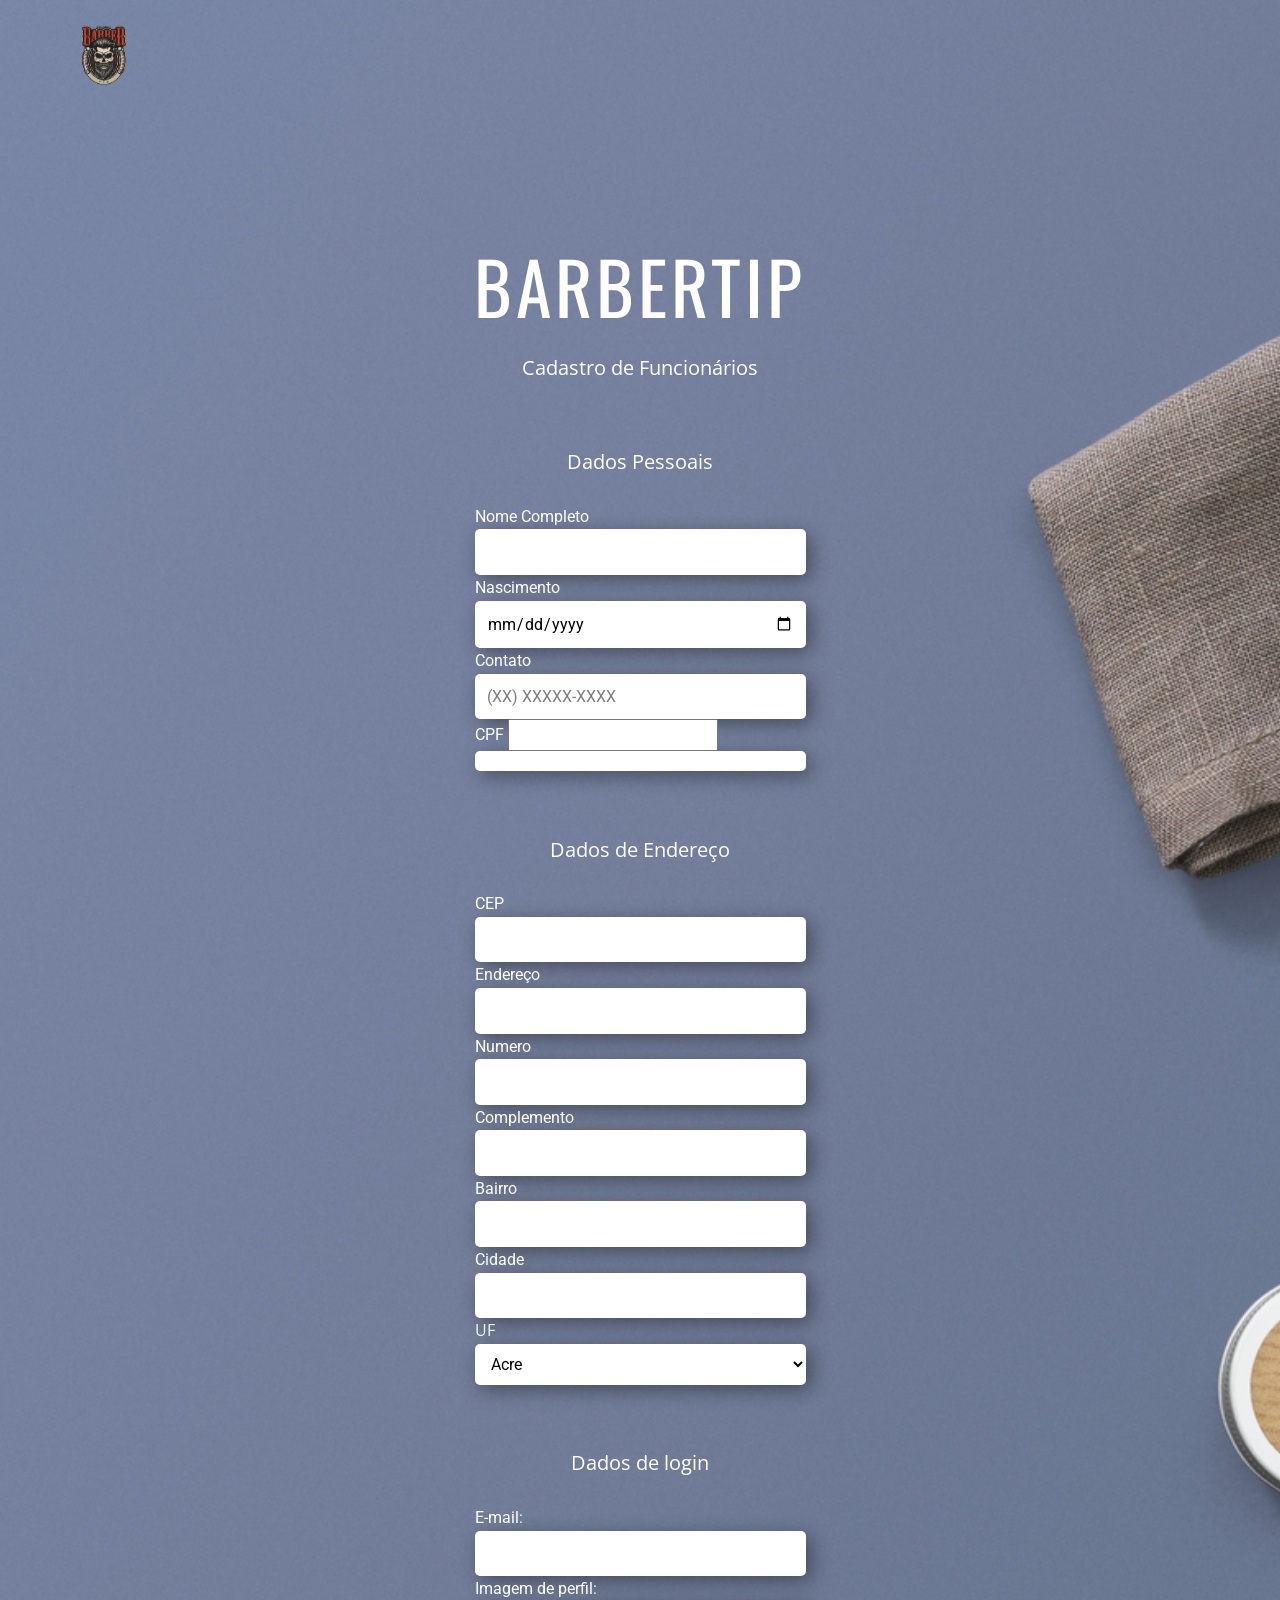
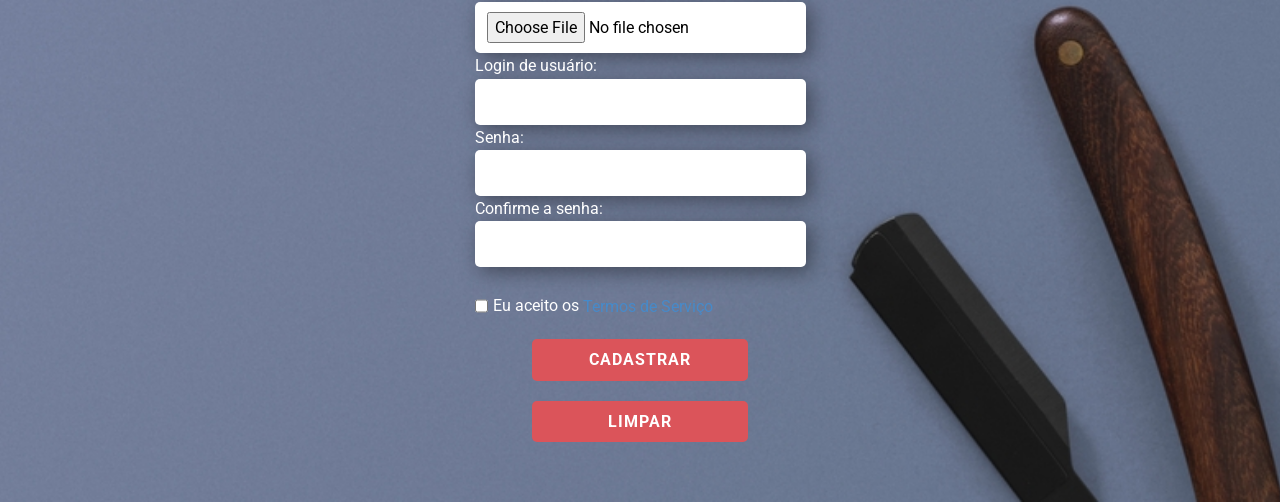
==== CADASTROFUNCIONARIO.html @ b8446682 "novo repositorio" ====
<!DOCTYPE html>
<html style="font-size: 16px;" lang="pt">

<head>
  <meta name="viewport" content="width=device-width, initial-scale=1.0">
  <meta charset="utf-8">
  <meta name="keywords"
    content="Brand design, We help and solve your business problem, ​​We focus on ensuring a competitive edge, ​Flexible Distance Learning, 8 650, 2 500, 1 500, 9 000, Our Services, Need More Information?, Our Latest Work">
  <meta name="description" content="">
  <title>CADASTROFUNCIONARIO</title>
  <link rel="stylesheet" href="main.css" media="screen">
  <link rel="stylesheet" href="CADASTROFUNCIONARIO.css" media="screen">
  <script class="u-script" type="text/javascript" src="jquery.js" defer=""></script>
  <script class="u-script" type="text/javascript" src="main.js" defer=""></script>
  <meta name="generator" content="Nicepage 4.18.5, nicepage.com">
  <link id="u-theme-google-font" rel="stylesheet"
    href="https://fonts.googleapis.com/css?family=Roboto:100,100i,300,300i,400,400i,500,500i,700,700i,900,900i|Open+Sans:300,300i,400,400i,500,500i,600,600i,700,700i,800,800i">
  <link id="u-page-google-font" rel="stylesheet"
    href="https://fonts.googleapis.com/css?family=Oswald:200,300,400,500,600,700|Roboto:100,100i,300,300i,400,400i,500,500i,700,700i,900,900i">
  <style>
    label {
      color: aliceblue;
    }
  </style>
  <style>
    legend {
      color: aliceblue;
    }
  </style>

  <script type="application/ld+json">{
		"@context": "http://schema.org",
		"@type": "Organization",
		"name": "",
		"logo": "images/LOGO.png"
}</script>
  <meta name="theme-color" content="#478ac9">
  <meta property="og:title" content="CADASTROCLIENTE">
  <meta property="og:type" content="website">
</head>

<body class="u-body u-overlap u-palette-1-base u-xl-mode" data-lang="pt">
  <header class="u-clearfix u-header" id="sec-ba16">
    <div class="u-clearfix u-sheet u-sheet-1">
      <a href="HOME.html" class="u-image u-logo u-image-1" data-image-width="738" data-image-height="738" title="HOME">
        <img src="images/LOGO.png" class="u-logo-image u-logo-image-1">
      </a>
      <nav class="u-menu u-menu-one-level u-menu-open-right u-offcanvas u-menu-1">
        <div class="menu-collapse u-custom-font u-font-roboto"
          style="font-size: 1rem; letter-spacing: 0px; font-weight: 700;">
          <a class="u-button-style u-custom-border u-custom-border-color u-custom-borders u-custom-hover-color u-custom-left-right-menu-spacing u-custom-padding-bottom u-custom-text-active-color u-custom-text-color u-custom-text-hover-color u-custom-text-shadow u-custom-text-shadow-blur u-custom-text-shadow-color u-custom-text-shadow-transparency u-custom-text-shadow-x u-custom-text-shadow-y u-custom-top-bottom-menu-spacing u-nav-link u-text-active-palette-1-base u-text-hover-palette-2-base u-text-white"
            href="#" style="">
            <svg class="u-svg-link" viewBox="0 0 24 24">
              <use xmlns:xlink="http://www.w3.org/1999/xlink" xlink:href="#menu-hamburger"></use>
            </svg>
            <svg class="u-svg-content" version="1.1" id="menu-hamburger" viewBox="0 0 16 16" x="0px" y="0px"
              xmlns:xlink="http://www.w3.org/1999/xlink" xmlns="http://www.w3.org/2000/svg">
              <g>
                <rect y="1" width="16" height="2"></rect>
                <rect y="7" width="16" height="2"></rect>
                <rect y="13" width="16" height="2"></rect>
              </g>
            </svg>
          </a>
        </div>
        <div class="u-custom-menu u-nav-container">
          <ul class="u-custom-font u-font-roboto u-nav u-spacing-20 u-unstyled u-nav-1">
            <li class="u-nav-item"><a
                class="u-button-style u-nav-link u-text-active-custom-color-1 u-text-body-alt-color u-text-hover-custom-color-1"
                href="HOME.html" style="padding: 10px;">HOME</a>
            </li>
            <li class="u-nav-item"><a
                class="u-button-style u-nav-link u-text-active-custom-color-1 u-text-body-alt-color u-text-hover-custom-color-1"
                href="FUNÇÕES.html" style="padding: 10px;">FUNÇÕES</a>
            </li>
            <li class="u-nav-item"><a
                class="u-button-style u-nav-link u-text-active-custom-color-1 u-text-body-alt-color u-text-hover-custom-color-1"
                href="SOBRE.html" style="padding: 10px;">SOBRE</a>
            </li>
            <li class="u-nav-item"><a
                class="u-button-style u-nav-link u-text-active-custom-color-1 u-text-body-alt-color u-text-hover-custom-color-1"
                href="SOU-BARBEIRO.html" style="padding: 10px;">SOU BARBEIRO</a>
            </li>
          </ul>
        </div> <!-- barra de menu -->
        <div class="u-custom-menu u-nav-container-collapse">
          <div class="u-black u-container-style u-inner-container-layout u-sidenav u-sidenav-1"
            data-offcanvas-width="150">
            <div class="u-inner-container-layout u-sidenav-overflow">
              <div class="u-menu-close"></div>
              <ul
                class="u-align-center u-menu-one-level u-nav u-popupmenu-items u-spacing-0 u-text-active-custom-color-1 u-text-hover-custom-color-1 u-unstyled u-nav-2">
                <li class="u-nav-item"><a class="u-button-style u-nav-link" href="HOME.html">HOME</a>
                </li>
                <li class="u-nav-item"><a class="u-button-style u-nav-link" href="FUNÇÕES.html">FUNÇÕES</a>
                </li>
                <li class="u-nav-item"><a class="u-button-style u-nav-link" href="SOBRE.html">SOBRE</a>
                </li>
                <li class="u-nav-item"><a class="u-button-style u-nav-link" href="SOU-BARBEIRO.html">SOU BARBEIRO</a>
                </li>
              </ul>
            </div>
          </div>
          <div class="u-black u-menu-overlay u-opacity u-opacity-30"></div>
        </div><!-- fecha barra de menu-->
      </nav>
    </div>
  </header>
  <section class="u-align-center u-clearfix u-image u-section-1" id="carousel_d693" data-image-width="3290"
    data-image-height="2193">
    <div class="u-clearfix u-sheet u-sheet-1">
      <div class="u-container-style u-group u-group-1">
        <div class="u-container-layout">
          <h1 class="u-align-center titulo u-custom-font u-font-oswald u-text u-text-body-alt-color u-text-1"
            data-animation-name="fadeIn" data-animation-duration="2000" data-animation-direction="">barbertip</h1>
           <p class="u-align-center u-large-text u-text u-text-body-alt-color u-text-variant u-text-2"
            data-animation-name="fadeIn" data-animation-duration="2000" data-animation-direction="">Cadastro de
            Funcionários</p>
        </div>
      </div>
      <!--novo cadastro-->
      <form action="" method="post">

        <!-- DADOS PESSOAIS-->
    <br/>
          
           <p class="u-align-center u-large-text u-text u-text-body-alt-color u-text-variant u-text-2"
            data-animation-name="fadeIn" data-animation-duration="2000" data-animation-direction="">Dados Pessoais</p>

  <br/>
    <div class="u-form u-login-control u-form-1">
      <form action="#" method="POST" class="u-clearfix u-form-custom-backend u-form-spacing-5 u-form-vertical u-inner-form" source="custom" name="form" style="padding: 5px;">

            <div class="u-form-group u-form-name u-label-top u-form-group-1">
             <label class="u-custom-font u-heading-font u-label u-text-body-alt-color u-label-1" for="nome">Nome Completo</label>
             <input name="nome" id="nome" class="u-custom-font u-font-roboto u-input u-input-rectangle u-radius-5 u-text-black u-white u-input-1 " required />
          

             
             <div class="u-form-group u-form-name u-label-top u-form-group-1">
              <label class="u-custom-font u-heading-font u-label u-text-body-alt-color u-label-1" for="nascimento">Nascimento</label>
              <input name="nascimento" id="nascimento" type="date" class="u-custom-font u-font-roboto u-input u-input-rectangle u-radius-5 u-text-black u-white u-input-1" required />
             

              <div class="u-form-group u-form-phone u-label-top u-form-group-2">
               <label class="u-custom-font u-heading-font u-label u-text-body-alt-color u-label-1" for="telefone">Contato</label>
               <input id="telefone" onkeyup="mascaraFone(event)"  placeholder="(XX) XXXXX-XXXX" class="u-custom-font u-font-roboto u-input u-input-rectangle u-radius-5 u-text-black u-white u-input-2" required="">
                
              </div>
            
            </div> 
          

            <div class="u-form-group u-form-name u-label-top u-form-group-1">
              <label class="u-custom-font u-heading-font u-label u-text-body-alt-color u-label-1" for="cpf">CPF</label>
              <input id="cpf" type="text" onkeyup="cpfCheck(this)" maxlength="18" onkeydown="javascript: fMasc( this, mCPF );"> <span id="cpfResponse" class="u-custom-font u-font-roboto u-input u-input-rectangle u-radius-5 u-text-black u-white u-input-2" required=""></span>

            </div>

          
        <br/>

        <!-- ENDEREÇO -->
        
        <p class="u-align-center u-large-text u-text u-text-body-alt-color u-text-variant u-text-2"
        data-animation-name="fadeIn" data-animation-duration="2000" data-animation-direction="">Dados de Endereço</p>
          

          <br/>

             <div class="u-form-group u-form-name u-label-top u-form-group-1">
                <label class="u-custom-font u-heading-font u-label u-text-body-alt-color u-label-1" for="cep">CEP</label>
                <input name="cep" id="cep" class="u-custom-font u-font-roboto u-input u-input-rectangle u-radius-5 u-text-black u-white u-input-1" required="">
              <div id="erro"></div>
             </div>
            

              <div class="u-form-group u-form-name u-label-top u-form-group-1">
                <label class="u-custom-font u-heading-font u-label u-text-body-alt-color u-label-1" for="endereco">Endereço</label>
                <input name="endereco" id="endereco" class="u-custom-font u-font-roboto u-input u-input-rectangle u-radius-5 u-text-black u-white u-input-1" required="">
              </div>



              <div class="u-form-group u-form-name u-label-top u-form-group-1">
                <label class="u-custom-font u-heading-font u-label u-text-body-alt-color u-label-1" for="numero">Numero</label>
                <input name="numero" id="numero" class="u-custom-font u-font-roboto u-input u-input-rectangle u-radius-5 u-text-black u-white u-input-1" required="">
              </div>

             <div class="u-form-group u-form-name u-label-top u-form-group-1">
              <label class="u-custom-font u-heading-font u-label u-text-body-alt-color u-label-1" for="complemento">Complemento</label>
                <input name="complemento" id="complemento" class="u-custom-font u-font-roboto u-input u-input-rectangle u-radius-5 u-text-black u-white u-input-1" required="">
              </div>

              <div class="u-form-group u-form-name u-label-top u-form-group-1">
                <label class="u-custom-font u-heading-font u-label u-text-body-alt-color u-label-1" for="bairro">Bairro</label>
                <input name="bairro" id="bairro" class="u-custom-font u-font-roboto u-input u-input-rectangle u-radius-5 u-text-black u-white u-input-1" required="">
              </div>

             
              <div class="u-form-group u-form-name u-label-top u-form-group-1">
                <label class="u-custom-font u-heading-font u-label u-text-body-alt-color u-label-1" for="cidade">Cidade</label>
                <input name="cidade" id="cidade" class="u-custom-font u-font-roboto u-input u-input-rectangle u-radius-5 u-text-black u-white u-input-1" required="">
              </div>

              <div class="u-form-group u-form-name u-label-top u-form-group-1">
              <label class="campo__etiqueta" for="estado">UF</label>
              <select id="estado" name="estado" class="u-custom-font u-font-roboto u-input u-input-rectangle u-radius-5 u-text-black u-white u-input-1">
                <option value="AC">Acre</option>
                <option value="AL">Alagoas</option>
                <option value="AP">Amapá</option>
                <option value="AM">Amazonas</option>
                <option value="BA">Bahia</option>
                <option value="CE">Ceará</option>
                <option value="DF">Distrito Federal</option>
                <option value="ES">Espírito Santo</option>
                <option value="GO">Goiás</option>
                <option value="MA">Maranhão</option>
                <option value="MT">Mato Grosso</option>
                <option value="MS">Mato Grosso do Sul</option>
                <option value="MG">Minas Gerais</option>
                <option value="PA">Pará</option>
                <option value="PB">Paraíba</option>
                <option value="PR">Paraná</option>
                <option value="PE">Pernambuco</option>
                <option value="PI">Piauí</option>
                <option value="RJ">Rio de Janeiro</option>
                <option value="RN">Rio Grande do Norte</option>
                <option value="RS">Rio Grande do Sul</option>
                <option value="RO">Rondônia</option>
                <option value="RR">Roraima</option>
                <option value="SC">Santa Catarina</option>
                <option value="SP">São Paulo</option>
                <option value="SE">Sergipe</option>
                <option value="TO">Tocantins</option>
                <option value="EX">Estrangeiro</option>
              </select>
            </div>

          </div>
        
        
        

        <br />

        <!-- DADOS DE LOGIN -->
        
        <p class="u-align-center u-large-text u-text u-text-body-alt-color u-text-variant u-text-2"
        data-animation-name="fadeIn" data-animation-duration="2000" data-animation-direction="">Dados de login</p>
        
          <br/>          
          <div class="u-form-group u-form-name u-label-top">
            <label class="u-custom-font u-heading-font u-label u-text-body-alt-color u-label-3">E-mail: </label>
            <input type="text" name="email" class="u-custom-font u-font-roboto u-input u-input-rectangle u-radius-5 u-text-black u-white u-input-3" required="">

           </div>

           <div class="u-form-group u-form-name u-label-top">
            <label class="u-custom-font u-heading-font u-label u-text-body-alt-color u-label-3">Imagem de perfil:</label>
            <input type="file" name="imagem" class="u-custom-font u-font-roboto u-input u-input-rectangle u-radius-5 u-text-black u-white u-input-3">

           </div>

           <div class="u-form-group u-form-name u-label-top">
            <label class="u-custom-font u-heading-font u-label u-text-body-alt-color u-label-3">Login de usuário: </label>

            <input type="text" name="login" class="u-custom-font u-font-roboto u-input u-input-rectangle u-radius-5 u-text-black u-white u-input-3">

           </div>

           <div class="u-form-group u-form-name u-label-top">
            <label class="u-custom-font u-heading-font u-label u-text-body-alt-color u-label-3">Senha: </label>

            <input type="password" name="pass" class="u-custom-font u-font-roboto u-input u-input-rectangle u-radius-5 u-text-black u-white u-input-3">
           </div>


           <div class="u-form-group u-form-name u-label-top">
            <label class="u-custom-font u-heading-font u-label u-text-body-alt-color u-label-3">Confirme a senha: </label>
            <input type="password" name="passconfirm" class="u-custom-font u-font-roboto u-input u-input-rectangle u-radius-5 u-text-black u-white u-input-3">

           </div>
        

            <br />

              <!--fim novo-->



             <div class="u-form-checkbox u-form-group u-label-top">
              <!-- aceitou contrato-->
            <input type="checkbox" id="checkbox-a30d" name="remember" value="On" required>
            <label for="checkbox-a30d" class="u-custom-font u-heading-font u-label u-text-body-alt-color u-label-6"> Eu aceito
            os&nbsp;<a href="#"
            class="u-active-none u-border-none u-btn u-button-style u-hover-none u-none u-text-palette-1-base u-btn-1">Termos
            de Serviço</a>
            </label>
          </div>
          <div class="u-align-center u-form-group u-form-submit u-label-top">
          <input type="submit" value="submit" class="u-form-control-hidden">
          <a href="#"
         class="u-active-palette-2-dark-2 u-border-none u-btn u-btn-round u-btn-submit u-button-style u-custom-font u-heading-font u-hover-palette-2-dark-1 u-palette-2-base u-radius-5 u-btn-2">Cadastrar</a>

         <input type="reset" value="Limpar" class="u-active-palette-2-dark-2 u-border-none u-btn-round u-btn-submit u-button-style u-custom-font u-heading-font u-hover-palette-2-dark-1 u-palette-2-base u-radius-5 u-btn-2">
        </div>
            <input type="hidden" value="" name="recaptchaResponse">
          </form>
        </div>
    </div>

      </div>
</div>


</section>
<script src="js/novoFuncionario.js"></script>
<script src="js/apiCep.js"></script>
</body>

</html>
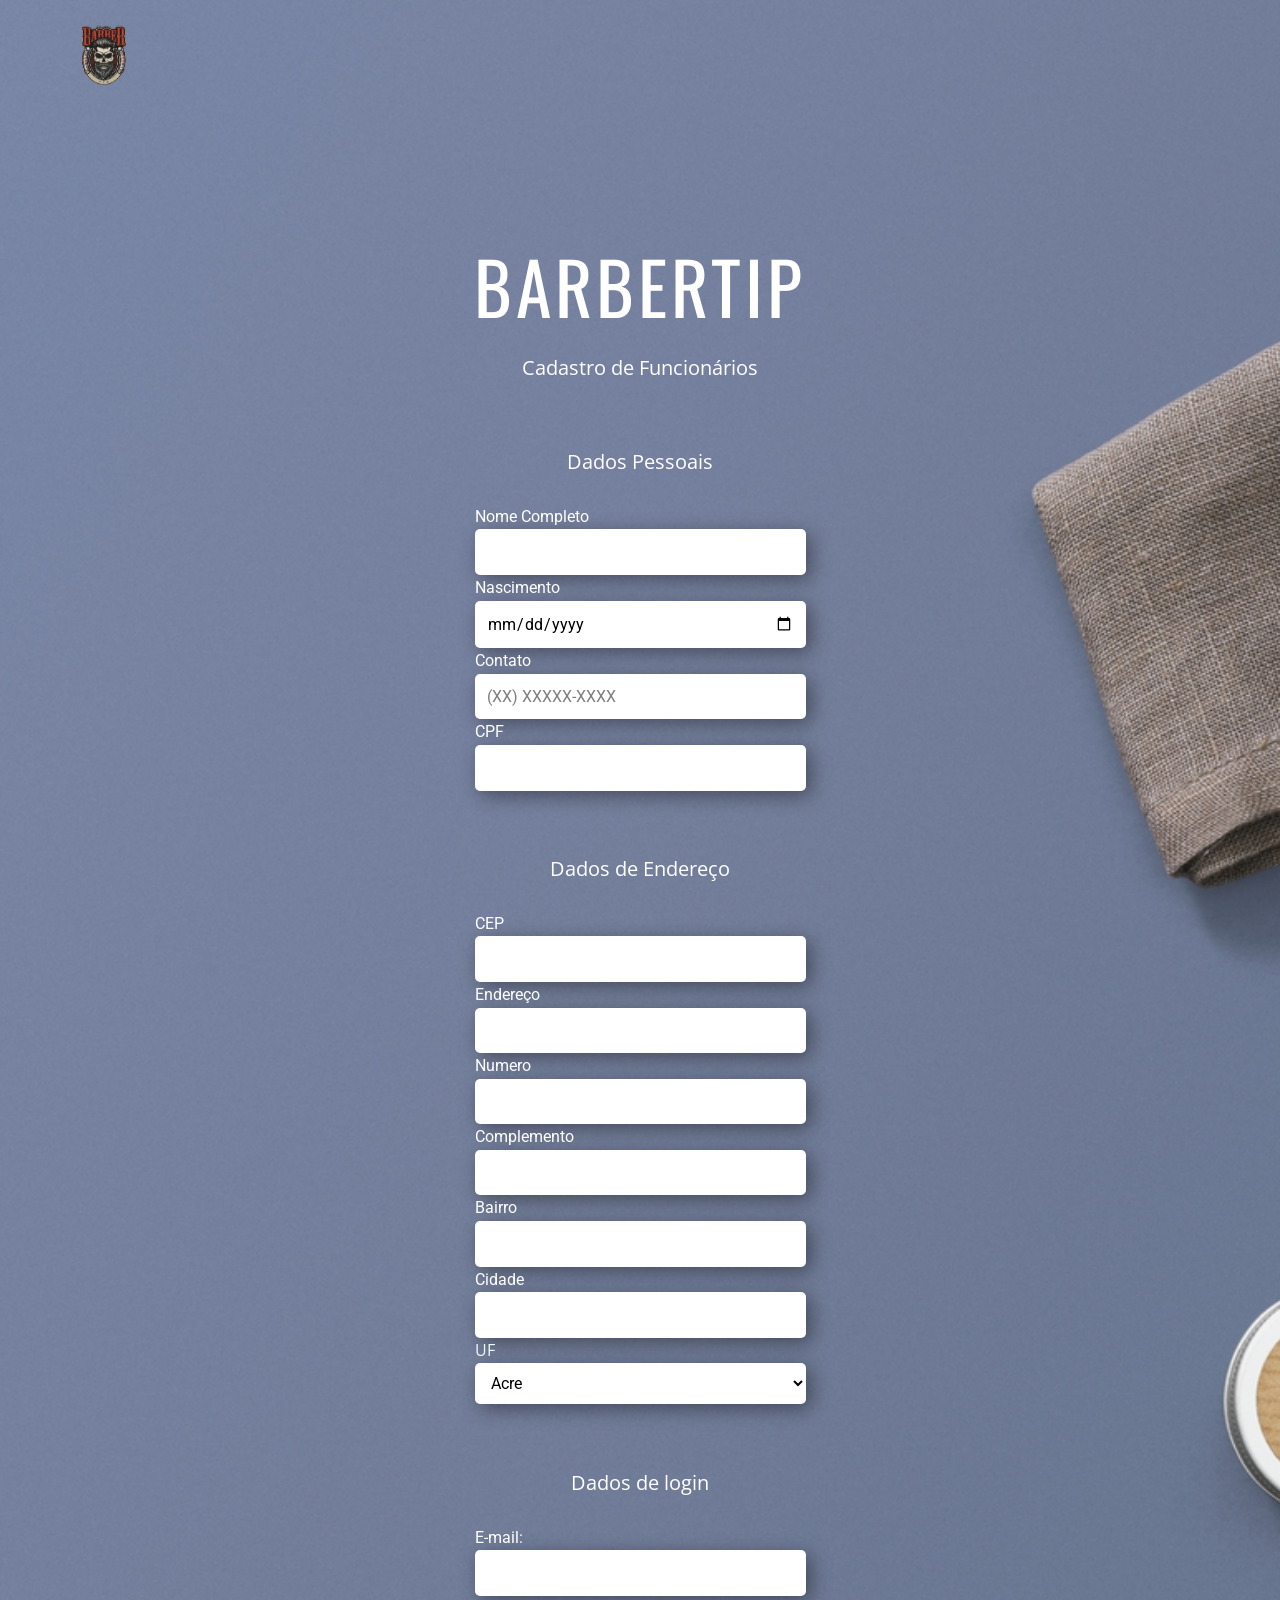
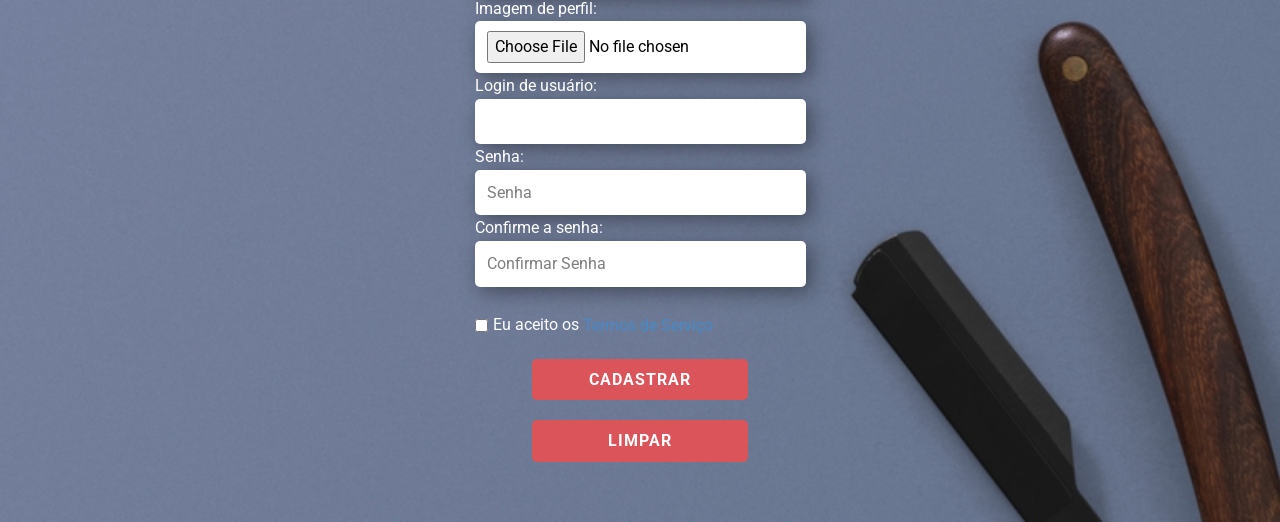
==== commit a6c9b2df: "validador senha" ====
--- a/CADASTROFUNCIONARIO.html
+++ b/CADASTROFUNCIONARIO.html
@@ -113,7 +113,7 @@
         <div class="u-container-layout">
           <h1 class="u-align-center titulo u-custom-font u-font-oswald u-text u-text-body-alt-color u-text-1"
             data-animation-name="fadeIn" data-animation-duration="2000" data-animation-direction="">barbertip</h1>
-           <p class="u-align-center u-large-text u-text u-text-body-alt-color u-text-variant u-text-2"
+          <p class="u-align-center u-large-text u-text u-text-body-alt-color u-text-variant u-text-2"
             data-animation-name="fadeIn" data-animation-duration="2000" data-animation-direction="">Cadastro de
             Funcionários</p>
         </div>
@@ -122,90 +122,123 @@
       <form action="" method="post">
 
         <!-- DADOS PESSOAIS-->
-    <br/>
-          
-           <p class="u-align-center u-large-text u-text u-text-body-alt-color u-text-variant u-text-2"
-            data-animation-name="fadeIn" data-animation-duration="2000" data-animation-direction="">Dados Pessoais</p>
-
-  <br/>
-    <div class="u-form u-login-control u-form-1">
-      <form action="#" method="POST" class="u-clearfix u-form-custom-backend u-form-spacing-5 u-form-vertical u-inner-form" source="custom" name="form" style="padding: 5px;">
-
-            <div class="u-form-group u-form-name u-label-top u-form-group-1">
-             <label class="u-custom-font u-heading-font u-label u-text-body-alt-color u-label-1" for="nome">Nome Completo</label>
-             <input name="nome" id="nome" class="u-custom-font u-font-roboto u-input u-input-rectangle u-radius-5 u-text-black u-white u-input-1 " required />
-          
-
-             
-             <div class="u-form-group u-form-name u-label-top u-form-group-1">
-              <label class="u-custom-font u-heading-font u-label u-text-body-alt-color u-label-1" for="nascimento">Nascimento</label>
-              <input name="nascimento" id="nascimento" type="date" class="u-custom-font u-font-roboto u-input u-input-rectangle u-radius-5 u-text-black u-white u-input-1" required />
-             
-
-              <div class="u-form-group u-form-phone u-label-top u-form-group-2">
-               <label class="u-custom-font u-heading-font u-label u-text-body-alt-color u-label-1" for="telefone">Contato</label>
-               <input id="telefone" onkeyup="mascaraFone(event)"  placeholder="(XX) XXXXX-XXXX" class="u-custom-font u-font-roboto u-input u-input-rectangle u-radius-5 u-text-black u-white u-input-2" required="">
-                
-              </div>
-            
-            </div> 
-          
-
-            <div class="u-form-group u-form-name u-label-top u-form-group-1">
+        <br />
+
+        <p class="u-align-center u-large-text u-text u-text-body-alt-color u-text-variant u-text-2"
+          data-animation-name="fadeIn" data-animation-duration="2000" data-animation-direction="">Dados Pessoais</p>
+
+        <br />
+        <div class="u-form u-login-control u-form-1">
+          <form action="#" method="POST"
+            class="u-clearfix u-form-custom-backend u-form-spacing-5 u-form-vertical u-inner-form" source="custom"
+            name="form" style="padding: 5px;">
+
+            <div class="u-form-group u-form-name u-label-top u-form-group-1">
+              <label class="u-custom-font u-heading-font u-label u-text-body-alt-color u-label-1" for="nome">Nome
+                Completo</label>
+              <input name="nome" id="nome"
+                class="u-custom-font u-font-roboto u-input u-input-rectangle u-radius-5 u-text-black u-white u-input-1 "
+                required />
+
+
+
+
+              <label class="u-custom-font u-heading-font u-label u-text-body-alt-color u-label-1"
+                for="nascimento">Nascimento</label>
+              <input name="nascimento" id="nascimento" type="date"
+                class="u-custom-font u-font-roboto u-input u-input-rectangle u-radius-5 u-text-black u-white u-input-1"
+                required />
+
+
+
+              <label class="u-custom-font u-heading-font u-label u-text-body-alt-color u-label-1"
+                for="telefone">Contato</label>
+              <input id="telefone" onkeyup="mascaraFone(event)" placeholder="(XX) XXXXX-XXXX"
+                class="u-custom-font u-font-roboto u-input u-input-rectangle u-radius-5 u-text-black u-white u-input-2"
+                required="">
+
+
+
+
+
+
+
               <label class="u-custom-font u-heading-font u-label u-text-body-alt-color u-label-1" for="cpf">CPF</label>
-              <input id="cpf" type="text" onkeyup="cpfCheck(this)" maxlength="18" onkeydown="javascript: fMasc( this, mCPF );"> <span id="cpfResponse" class="u-custom-font u-font-roboto u-input u-input-rectangle u-radius-5 u-text-black u-white u-input-2" required=""></span>
-
-            </div>
-
-          
-        <br/>
-
-        <!-- ENDEREÇO -->
-        
-        <p class="u-align-center u-large-text u-text u-text-body-alt-color u-text-variant u-text-2"
-        data-animation-name="fadeIn" data-animation-duration="2000" data-animation-direction="">Dados de Endereço</p>
-          
-
-          <br/>
-
-             <div class="u-form-group u-form-name u-label-top u-form-group-1">
-                <label class="u-custom-font u-heading-font u-label u-text-body-alt-color u-label-1" for="cep">CEP</label>
-                <input name="cep" id="cep" class="u-custom-font u-font-roboto u-input u-input-rectangle u-radius-5 u-text-black u-white u-input-1" required="">
+              <input id="cpf" type="text"
+                class="u-custom-font u-font-roboto u-input u-input-rectangle u-radius-5 u-text-black u-white u-input-2"
+                required onkeyup="cpfCheck(this)" maxlength="18" onkeydown="javascript: fMasc( this, mCPF );"> <span
+                id="cpfResponse">
+
+            </div>
+
+
+            <br />
+
+            <!-- ENDEREÇO -->
+
+            <p class="u-align-center u-large-text u-text u-text-body-alt-color u-text-variant u-text-2"
+              data-animation-name="fadeIn" data-animation-duration="2000" data-animation-direction="">Dados de Endereço
+            </p>
+
+
+            <br />
+
+            <div class="u-form-group u-form-name u-label-top u-form-group-1">
+              <label class="u-custom-font u-heading-font u-label u-text-body-alt-color u-label-1" for="cep">CEP</label>
+              <input name="cep" id="cep"
+                class="u-custom-font u-font-roboto u-input u-input-rectangle u-radius-5 u-text-black u-white u-input-1"
+                required="">
               <div id="erro"></div>
-             </div>
-            
-
-              <div class="u-form-group u-form-name u-label-top u-form-group-1">
-                <label class="u-custom-font u-heading-font u-label u-text-body-alt-color u-label-1" for="endereco">Endereço</label>
-                <input name="endereco" id="endereco" class="u-custom-font u-font-roboto u-input u-input-rectangle u-radius-5 u-text-black u-white u-input-1" required="">
-              </div>
-
-
-
-              <div class="u-form-group u-form-name u-label-top u-form-group-1">
-                <label class="u-custom-font u-heading-font u-label u-text-body-alt-color u-label-1" for="numero">Numero</label>
-                <input name="numero" id="numero" class="u-custom-font u-font-roboto u-input u-input-rectangle u-radius-5 u-text-black u-white u-input-1" required="">
-              </div>
-
-             <div class="u-form-group u-form-name u-label-top u-form-group-1">
-              <label class="u-custom-font u-heading-font u-label u-text-body-alt-color u-label-1" for="complemento">Complemento</label>
-                <input name="complemento" id="complemento" class="u-custom-font u-font-roboto u-input u-input-rectangle u-radius-5 u-text-black u-white u-input-1" required="">
-              </div>
-
-              <div class="u-form-group u-form-name u-label-top u-form-group-1">
-                <label class="u-custom-font u-heading-font u-label u-text-body-alt-color u-label-1" for="bairro">Bairro</label>
-                <input name="bairro" id="bairro" class="u-custom-font u-font-roboto u-input u-input-rectangle u-radius-5 u-text-black u-white u-input-1" required="">
-              </div>
-
-             
-              <div class="u-form-group u-form-name u-label-top u-form-group-1">
-                <label class="u-custom-font u-heading-font u-label u-text-body-alt-color u-label-1" for="cidade">Cidade</label>
-                <input name="cidade" id="cidade" class="u-custom-font u-font-roboto u-input u-input-rectangle u-radius-5 u-text-black u-white u-input-1" required="">
-              </div>
-
-              <div class="u-form-group u-form-name u-label-top u-form-group-1">
+            </div>
+
+
+            <div class="u-form-group u-form-name u-label-top u-form-group-1">
+              <label class="u-custom-font u-heading-font u-label u-text-body-alt-color u-label-1"
+                for="endereco">Endereço</label>
+              <input name="endereco" id="endereco"
+                class="u-custom-font u-font-roboto u-input u-input-rectangle u-radius-5 u-text-black u-white u-input-1"
+                required="">
+            </div>
+
+
+
+            <div class="u-form-group u-form-name u-label-top u-form-group-1">
+              <label class="u-custom-font u-heading-font u-label u-text-body-alt-color u-label-1"
+                for="numero">Numero</label>
+              <input name="numero" id="numero"
+                class="u-custom-font u-font-roboto u-input u-input-rectangle u-radius-5 u-text-black u-white u-input-1"
+                required="">
+            </div>
+
+            <div class="u-form-group u-form-name u-label-top u-form-group-1">
+              <label class="u-custom-font u-heading-font u-label u-text-body-alt-color u-label-1"
+                for="complemento">Complemento</label>
+              <input name="complemento" id="complemento"
+                class="u-custom-font u-font-roboto u-input u-input-rectangle u-radius-5 u-text-black u-white u-input-1"
+                required="">
+            </div>
+
+            <div class="u-form-group u-form-name u-label-top u-form-group-1">
+              <label class="u-custom-font u-heading-font u-label u-text-body-alt-color u-label-1"
+                for="bairro">Bairro</label>
+              <input name="bairro" id="bairro"
+                class="u-custom-font u-font-roboto u-input u-input-rectangle u-radius-5 u-text-black u-white u-input-1"
+                required="">
+            </div>
+
+
+            <div class="u-form-group u-form-name u-label-top u-form-group-1">
+              <label class="u-custom-font u-heading-font u-label u-text-body-alt-color u-label-1"
+                for="cidade">Cidade</label>
+              <input name="cidade" id="cidade"
+                class="u-custom-font u-font-roboto u-input u-input-rectangle u-radius-5 u-text-black u-white u-input-1"
+                required="">
+            </div>
+
+            <div class="u-form-group u-form-name u-label-top u-form-group-1">
               <label class="campo__etiqueta" for="estado">UF</label>
-              <select id="estado" name="estado" class="u-custom-font u-font-roboto u-input u-input-rectangle u-radius-5 u-text-black u-white u-input-1">
+              <select id="estado" name="estado"
+                class="u-custom-font u-font-roboto u-input u-input-rectangle u-radius-5 u-text-black u-white u-input-1">
                 <option value="AC">Acre</option>
                 <option value="AL">Alagoas</option>
                 <option value="AP">Amapá</option>
@@ -237,86 +270,94 @@
               </select>
             </div>
 
-          </div>
         
-        
-        
-
-        <br />
-
-        <!-- DADOS DE LOGIN -->
-        
-        <p class="u-align-center u-large-text u-text u-text-body-alt-color u-text-variant u-text-2"
-        data-animation-name="fadeIn" data-animation-duration="2000" data-animation-direction="">Dados de login</p>
-        
-          <br/>          
-          <div class="u-form-group u-form-name u-label-top">
-            <label class="u-custom-font u-heading-font u-label u-text-body-alt-color u-label-3">E-mail: </label>
-            <input type="text" name="email" class="u-custom-font u-font-roboto u-input u-input-rectangle u-radius-5 u-text-black u-white u-input-3" required="">
-
-           </div>
-
-           <div class="u-form-group u-form-name u-label-top">
-            <label class="u-custom-font u-heading-font u-label u-text-body-alt-color u-label-3">Imagem de perfil:</label>
-            <input type="file" name="imagem" class="u-custom-font u-font-roboto u-input u-input-rectangle u-radius-5 u-text-black u-white u-input-3">
-
-           </div>
-
-           <div class="u-form-group u-form-name u-label-top">
-            <label class="u-custom-font u-heading-font u-label u-text-body-alt-color u-label-3">Login de usuário: </label>
-
-            <input type="text" name="login" class="u-custom-font u-font-roboto u-input u-input-rectangle u-radius-5 u-text-black u-white u-input-3">
-
-           </div>
-
-           <div class="u-form-group u-form-name u-label-top">
-            <label class="u-custom-font u-heading-font u-label u-text-body-alt-color u-label-3">Senha: </label>
-
-            <input type="password" name="pass" class="u-custom-font u-font-roboto u-input u-input-rectangle u-radius-5 u-text-black u-white u-input-3">
-           </div>
-
-
-           <div class="u-form-group u-form-name u-label-top">
-            <label class="u-custom-font u-heading-font u-label u-text-body-alt-color u-label-3">Confirme a senha: </label>
-            <input type="password" name="passconfirm" class="u-custom-font u-font-roboto u-input u-input-rectangle u-radius-5 u-text-black u-white u-input-3">
-
-           </div>
-        
-
-            <br />
-
-              <!--fim novo-->
-
-
-
-             <div class="u-form-checkbox u-form-group u-label-top">
-              <!-- aceitou contrato-->
-            <input type="checkbox" id="checkbox-a30d" name="remember" value="On" required>
-            <label for="checkbox-a30d" class="u-custom-font u-heading-font u-label u-text-body-alt-color u-label-6"> Eu aceito
-            os&nbsp;<a href="#"
-            class="u-active-none u-border-none u-btn u-button-style u-hover-none u-none u-text-palette-1-base u-btn-1">Termos
-            de Serviço</a>
-            </label>
-          </div>
-          <div class="u-align-center u-form-group u-form-submit u-label-top">
-          <input type="submit" value="submit" class="u-form-control-hidden">
-          <a href="#"
-         class="u-active-palette-2-dark-2 u-border-none u-btn u-btn-round u-btn-submit u-button-style u-custom-font u-heading-font u-hover-palette-2-dark-1 u-palette-2-base u-radius-5 u-btn-2">Cadastrar</a>
-
-         <input type="reset" value="Limpar" class="u-active-palette-2-dark-2 u-border-none u-btn-round u-btn-submit u-button-style u-custom-font u-heading-font u-hover-palette-2-dark-1 u-palette-2-base u-radius-5 u-btn-2">
-        </div>
-            <input type="hidden" value="" name="recaptchaResponse">
-          </form>
-        </div>
-    </div>
-
-      </div>
-</div>
-
-
-</section>
-<script src="js/novoFuncionario.js"></script>
-<script src="js/apiCep.js"></script>
+
+
+
+
+           <br />
+
+           <!-- DADOS DE LOGIN -->
+
+           <p class="u-align-center u-large-text u-text u-text-body-alt-color u-text-variant u-text-2"
+          data-animation-name="fadeIn" data-animation-duration="2000" data-animation-direction="">Dados de login</p>
+
+           <br />
+             <div class="u-form-group u-form-name u-label-top">
+             <label class="u-custom-font u-heading-font u-label u-text-body-alt-color u-label-3">E-mail: </label>
+               <input type="text" name="email"
+                 class="u-custom-font u-font-roboto u-input u-input-rectangle u-radius-5 u-text-black u-white u-input-3"
+                required="">
+
+
+
+
+             <label class="u-custom-font u-heading-font u-label u-text-body-alt-color u-label-3">Imagem de perfil:</label>
+             <input type="file" name="imagem"
+              class="u-custom-font u-font-roboto u-input u-input-rectangle u-radius-5 u-text-black u-white u-input-3">
+
+
+
+
+             <label class="u-custom-font u-heading-font u-label u-text-body-alt-color u-label-3">Login de usuário: </label>
+
+              <input type="text" name="login"
+              class="u-custom-font u-font-roboto u-input u-input-rectangle u-radius-5 u-text-black u-white u-input-3">
+
+
+
+
+             <label class="u-custom-font u-heading-font u-label u-text-body-alt-color u-label-3">Senha: </label>
+
+              <input required type="password" name="senha" id="senha" placeholder="Senha"
+              class="u-custom-font u-font-roboto u-input u-input-rectangle u-radius-5 u-text-black u-white u-input-3">
+
+
+
+
+             <label class="u-custom-font u-heading-font u-label u-text-body-alt-color u-label-3">Confirme a senha: </label>
+             <input required type="password" name="senhaC" id="senhaC" placeholder="Confirmar Senha"
+              class="u-custom-font u-font-roboto u-input u-input-rectangle u-radius-5 u-text-black u-white u-input-3">
+
+             </div>
+
+
+              <br />
+
+               <!--fim novo-->
+
+
+
+               <div class="u-form-checkbox u-form-group u-label-top">
+                  <!-- aceitou contrato-->
+                  <input type="checkbox" id="checkbox-a30d" name="remember" value="On" required>
+                  <label for="checkbox-a30d" class="u-custom-font u-heading-font u-label u-text-body-alt-color u-label-6"> Eu
+                  aceito
+                    os&nbsp;<a href="#"
+                  class="u-active-none u-border-none u-btn u-button-style u-hover-none u-none u-text-palette-1-base u-btn-1">Termos
+                   de Serviço</a>
+                  </label>
+                  </div>
+                  <div class="u-align-center u-form-group u-form-submit u-label-top">
+                    <input type="submit" value="submit" class="u-form-control-hidden">
+                    <a href="#"
+                   class="u-active-palette-2-dark-2 u-border-none u-btn u-btn-round u-btn-submit u-button-style u-custom-font u-heading-font u-hover-palette-2-dark-1 u-palette-2-base u-radius-5 u-btn-2">Cadastrar</a>
+
+                   <input type="reset" value="Limpar"
+                   class="u-active-palette-2-dark-2 u-border-none u-btn-round u-btn-submit u-button-style u-custom-font u-heading-font u-hover-palette-2-dark-1 u-palette-2-base u-radius-5 u-btn-2">
+                 </div>
+        <input type="hidden" value="" name="recaptchaResponse">
+      </form>
+    </div>
+    </div>
+
+    </div>
+    </div>
+
+
+  </section>
+  <script src="js/novoFuncionario.js"></script>
+  <script src="js/apiCep.js"></script>
 </body>
 
 </html>
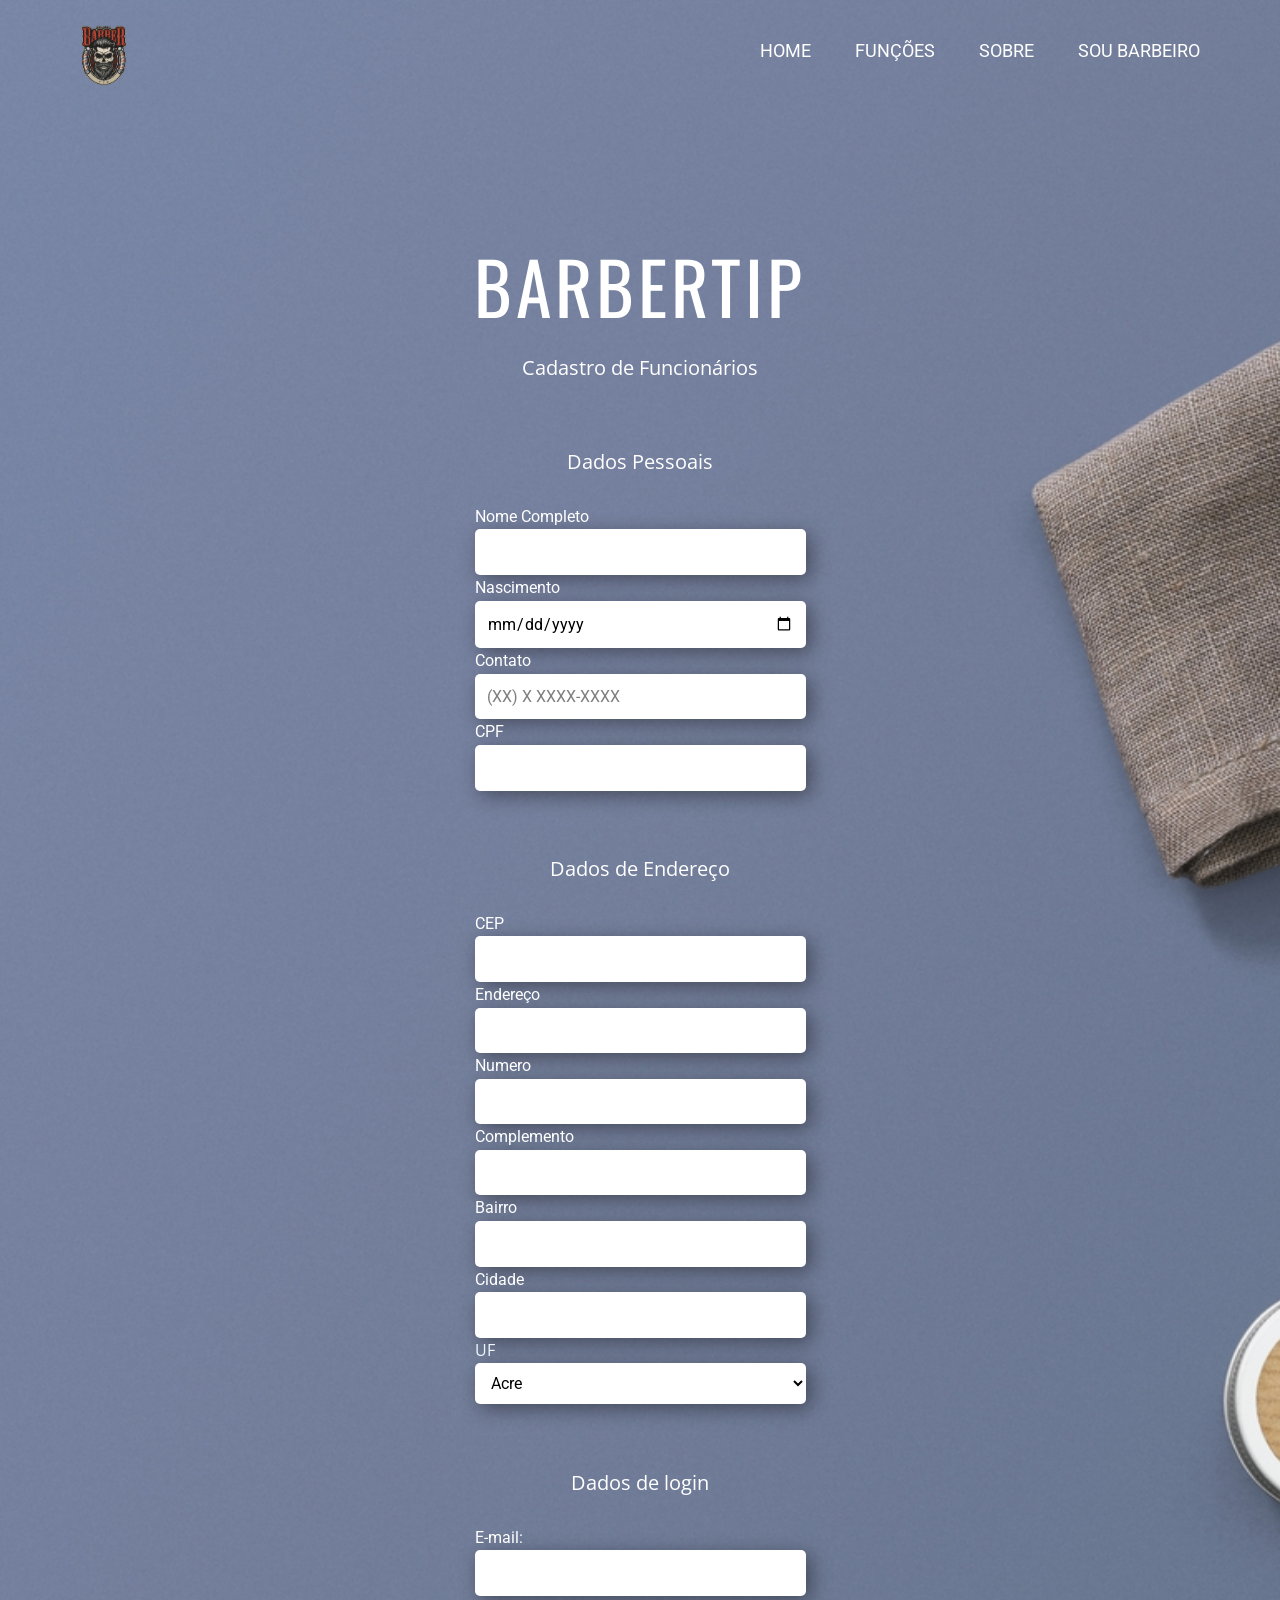
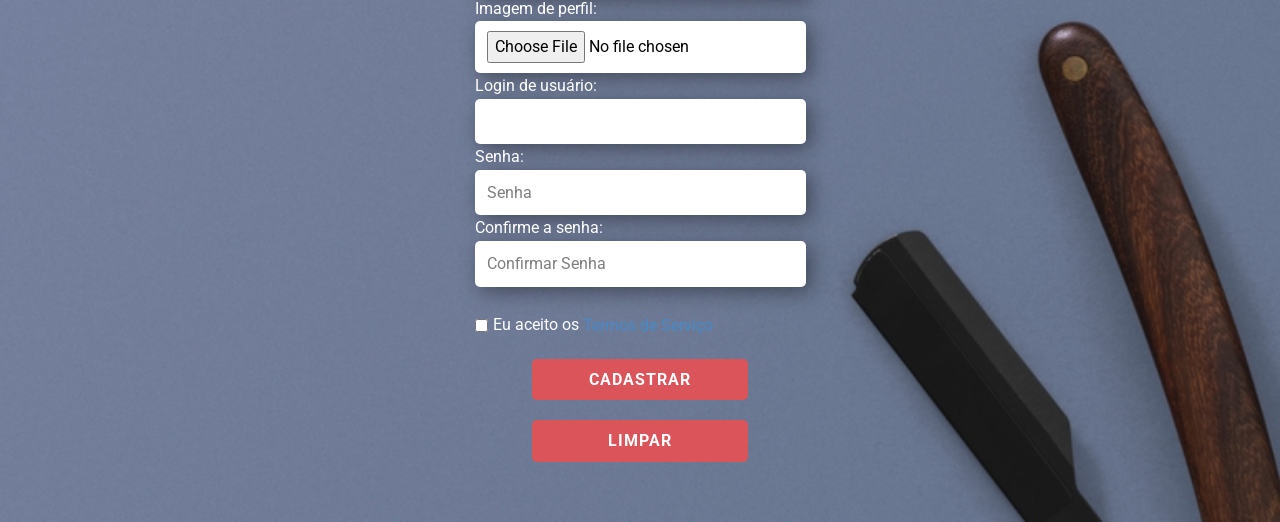
==== commit 4984e255: "atualizando js" ====
--- a/CADASTROFUNCIONARIO.html
+++ b/CADASTROFUNCIONARIO.html
@@ -119,7 +119,7 @@
         </div>
       </div>
       <!--novo cadastro-->
-      <form action="" method="post">
+      <form action="" method="post" enctype=multipart/form-data>
 
         <!-- DADOS PESSOAIS-->
         <br />
@@ -153,7 +153,7 @@
 
               <label class="u-custom-font u-heading-font u-label u-text-body-alt-color u-label-1"
                 for="telefone">Contato</label>
-              <input id="telefone" onkeyup="mascaraFone(event)" placeholder="(XX) XXXXX-XXXX"
+              <input id="telefone" onkeyup="mascaraFone(event)" placeholder="(XX) X XXXX-XXXX"
                 class="u-custom-font u-font-roboto u-input u-input-rectangle u-radius-5 u-text-black u-white u-input-2"
                 required="">
 
@@ -270,85 +270,89 @@
               </select>
             </div>
 
-        
-
-
-
-
-           <br />
-
-           <!-- DADOS DE LOGIN -->
-
-           <p class="u-align-center u-large-text u-text u-text-body-alt-color u-text-variant u-text-2"
-          data-animation-name="fadeIn" data-animation-duration="2000" data-animation-direction="">Dados de login</p>
-
-           <br />
-             <div class="u-form-group u-form-name u-label-top">
-             <label class="u-custom-font u-heading-font u-label u-text-body-alt-color u-label-3">E-mail: </label>
-               <input type="text" name="email"
-                 class="u-custom-font u-font-roboto u-input u-input-rectangle u-radius-5 u-text-black u-white u-input-3"
-                required="">
-
-
-
-
-             <label class="u-custom-font u-heading-font u-label u-text-body-alt-color u-label-3">Imagem de perfil:</label>
-             <input type="file" name="imagem"
-              class="u-custom-font u-font-roboto u-input u-input-rectangle u-radius-5 u-text-black u-white u-input-3">
-
-
-
-
-             <label class="u-custom-font u-heading-font u-label u-text-body-alt-color u-label-3">Login de usuário: </label>
+
+
+
+
+
+            <br />
+
+            <!-- DADOS DE LOGIN -->
+
+            <p class="u-align-center u-large-text u-text u-text-body-alt-color u-text-variant u-text-2"
+              data-animation-name="fadeIn" data-animation-duration="2000" data-animation-direction="">Dados de login</p>
+
+            <br />
+            <div class="u-form-group u-form-name u-label-top">
+              <label class="u-custom-font u-heading-font u-label u-text-body-alt-color u-label-3">E-mail: </label>
+              <input type="email" name="email"
+                class="u-custom-font u-font-roboto u-input u-input-rectangle u-radius-5 u-text-black u-white u-input-3"
+                required="">
+
+
+
+
+              <label class="u-custom-font u-heading-font u-label u-text-body-alt-color u-label-3">Imagem de
+                perfil:</label>
+              <input type="file" accept="image/*" name="imagem"
+                class="u-custom-font u-font-roboto u-input u-input-rectangle u-radius-5 u-text-black u-white u-input-3">
+
+
+
+
+              <label class="u-custom-font u-heading-font u-label u-text-body-alt-color u-label-3">Login de usuário:
+              </label>
 
               <input type="text" name="login"
-              class="u-custom-font u-font-roboto u-input u-input-rectangle u-radius-5 u-text-black u-white u-input-3">
-
-
-
-
-             <label class="u-custom-font u-heading-font u-label u-text-body-alt-color u-label-3">Senha: </label>
+                class="u-custom-font u-font-roboto u-input u-input-rectangle u-radius-5 u-text-black u-white u-input-3">
+
+
+
+
+              <label class="u-custom-font u-heading-font u-label u-text-body-alt-color u-label-3">Senha: </label>
 
               <input required type="password" name="senha" id="senha" placeholder="Senha"
-              class="u-custom-font u-font-roboto u-input u-input-rectangle u-radius-5 u-text-black u-white u-input-3">
-
-
-
-
-             <label class="u-custom-font u-heading-font u-label u-text-body-alt-color u-label-3">Confirme a senha: </label>
-             <input required type="password" name="senhaC" id="senhaC" placeholder="Confirmar Senha"
-              class="u-custom-font u-font-roboto u-input u-input-rectangle u-radius-5 u-text-black u-white u-input-3">
-
-             </div>
-
-
-              <br />
-
-               <!--fim novo-->
-
-
-
-               <div class="u-form-checkbox u-form-group u-label-top">
-                  <!-- aceitou contrato-->
-                  <input type="checkbox" id="checkbox-a30d" name="remember" value="On" required>
-                  <label for="checkbox-a30d" class="u-custom-font u-heading-font u-label u-text-body-alt-color u-label-6"> Eu
-                  aceito
-                    os&nbsp;<a href="#"
+                class="u-custom-font u-font-roboto u-input u-input-rectangle u-radius-5 u-text-black u-white u-input-3">
+
+
+
+
+              <label class="u-custom-font u-heading-font u-label u-text-body-alt-color u-label-3">Confirme a senha:
+              </label>
+              <input required type="password" name="senhaC" id="senhaC" placeholder="Confirmar Senha"
+                class="u-custom-font u-font-roboto u-input u-input-rectangle u-radius-5 u-text-black u-white u-input-3">
+
+            </div>
+
+
+            <br />
+
+            <!--fim novo-->
+
+
+
+            <div class="u-form-checkbox u-form-group u-label-top">
+              <!-- aceitou contrato-->
+              <input type="checkbox" id="checkbox-a30d" name="remember" value="On" required>
+              <label for="checkbox-a30d" class="u-custom-font u-heading-font u-label u-text-body-alt-color u-label-6">
+                Eu
+                aceito
+                os&nbsp;<a href="#"
                   class="u-active-none u-border-none u-btn u-button-style u-hover-none u-none u-text-palette-1-base u-btn-1">Termos
-                   de Serviço</a>
-                  </label>
-                  </div>
-                  <div class="u-align-center u-form-group u-form-submit u-label-top">
-                    <input type="submit" value="submit" class="u-form-control-hidden">
-                    <a href="#"
-                   class="u-active-palette-2-dark-2 u-border-none u-btn u-btn-round u-btn-submit u-button-style u-custom-font u-heading-font u-hover-palette-2-dark-1 u-palette-2-base u-radius-5 u-btn-2">Cadastrar</a>
-
-                   <input type="reset" value="Limpar"
-                   class="u-active-palette-2-dark-2 u-border-none u-btn-round u-btn-submit u-button-style u-custom-font u-heading-font u-hover-palette-2-dark-1 u-palette-2-base u-radius-5 u-btn-2">
-                 </div>
-        <input type="hidden" value="" name="recaptchaResponse">
-      </form>
-    </div>
+                  de Serviço</a>
+              </label>
+            </div>
+            <div class="u-align-center u-form-group u-form-submit u-label-top">
+              <input type="submit" value="submit" class="u-form-control-hidden" id="btnEnviar">
+              <a href="#"
+                class="u-active-palette-2-dark-2 u-border-none u-btn u-btn-round u-btn-submit u-button-style u-custom-font u-heading-font u-hover-palette-2-dark-1 u-palette-2-base u-radius-5 u-btn-2">Cadastrar</a>
+
+              <input type="reset" value="Limpar"
+                class="u-active-palette-2-dark-2 u-border-none u-btn-round u-btn-submit u-button-style u-custom-font u-heading-font u-hover-palette-2-dark-1 u-palette-2-base u-radius-5 u-btn-2">
+            </div>
+            <input type="hidden" value="" name="recaptchaResponse">
+          </form>
+        </div>
     </div>
 
     </div>
